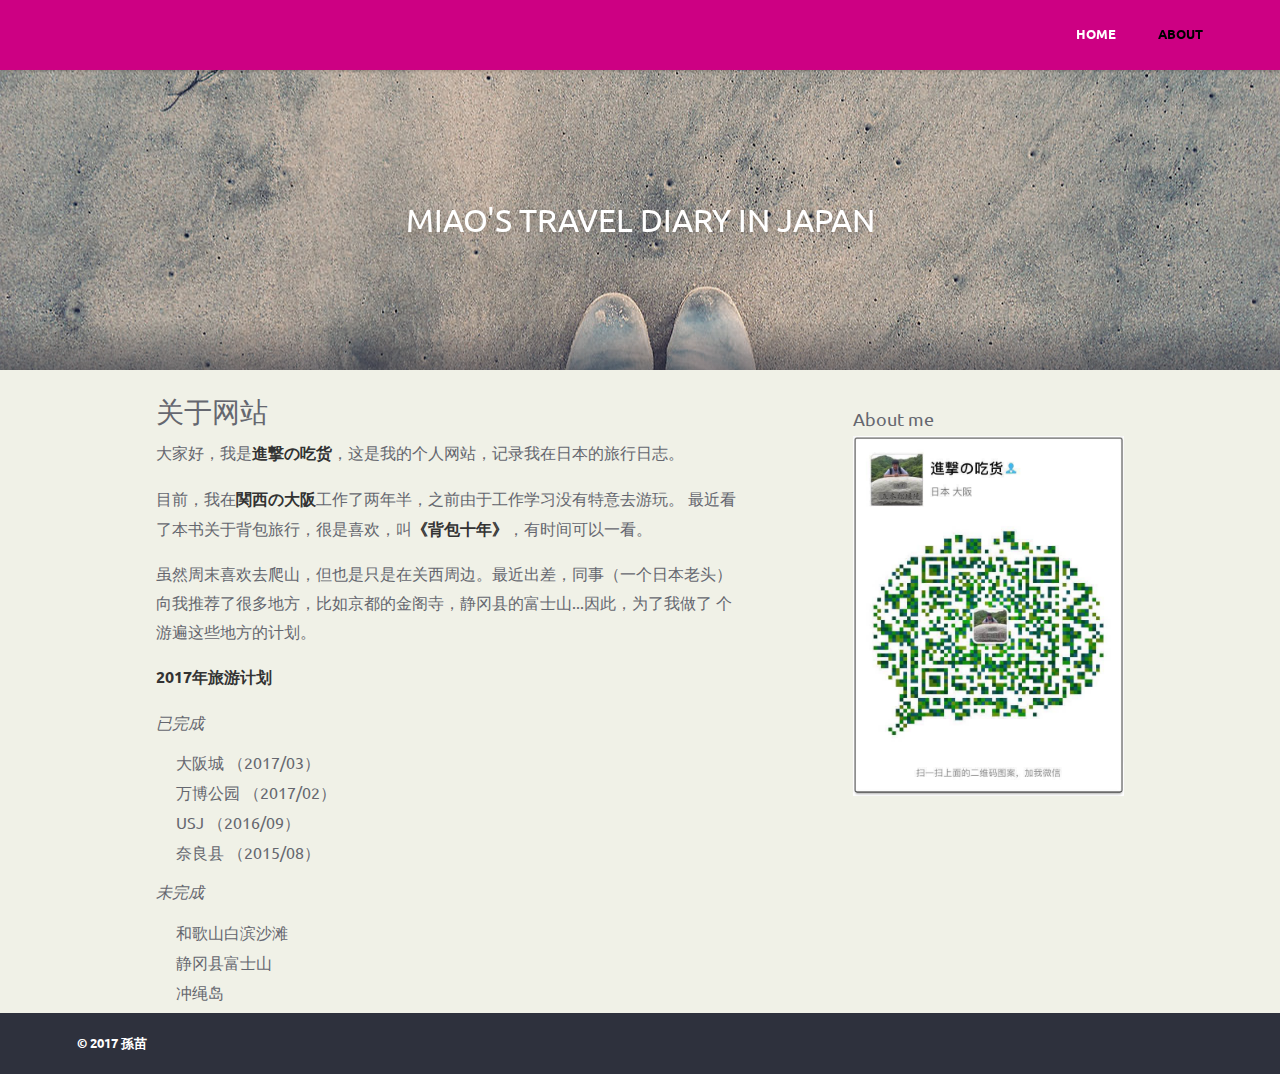
==== about/index.html @ 97a9df85 "Add About page" ====
<!doctype html>
<html lang="en" class="no-js">
<head>
	
<meta http-equiv="Content-Type" content="text/html; charset=utf-8" />
		<meta name="robots" content="index, follow" />
		<meta name="generator" content="RapidWeaver" />
		
	<meta charset="UTF-8">
	<meta name="viewport" content="width=device-width, initial-scale=1">
	<link href='https://fonts.googleapis.com/css?family=Droid+Sans:400,700|Ubuntu:300,400,700|Merriweather:400,700?rwcache=511678625' rel='stylesheet' type='text/css'>
	<link rel="stylesheet" type="text/css" media="all" href="../rw_common/themes/split/consolidated-1.css?rwcache=511678625" />
		 	
	
	
	<script src="https://ajax.googleapis.com/ajax/libs/jquery/1.11.0/jquery.min.js"></script>
	<script src="../rw_common/themes/split/js/modernizr.js?rwcache=511678625"></script>
	<title>About | Miao's  travel Diary in Japan</title>
	
	
	
	
	
</head>

<body>
	<header class="header">
		<div id="logo"><a href="cninjp.com"></a></div>

		<nav class="main-nav">
				<ul><li><a href="../" rel="">Home</a></li><li><a href="./" rel="" id="current">About</a></li></ul>
		</nav> <!-- main-nav -->
	</header>

	<section id="intro">
		<div id="intro-background"></div>
		<div id="intro-tagline">
			<h1>Miao's  travel Diary in Japan</h1> 
		</div> 
	</section> 

	<main class="content">
		<section id="subheader">
		
				<nav class="secondary-nav">
					<ul></ul>
				</nav> <!-- secondary-nav -->
		</section>
		
		<div class="container">
		<aside id="aside" role="complementary">
			<div id="sidebar">
					<h3 class="sidebarTitle">About me</h3>
					<img class="imageStyle" alt="WechatIMG12" src="files/wechatimg12.jpeg" width="674" height="896" /><br />   <br /><br />
					<div id="archives">
					
					</div><!-- archives -->
			</div><!-- sidebar -->
		</aside><!-- aside -->
			<div id="contentContainer">
					<h1 id="关于网站">关于网站</h1>

<p>大家好，我是<strong>進撃の吃货</strong>，这是我的个人网站，记录我在日本的旅行日志。</p>

<p>目前，我在<strong>関西の大阪</strong>工作了两年半，之前由于工作学习没有特意去游玩。
最近看了本书关于背包旅行，很是喜欢，叫<strong>《背包十年》</strong>，有时间可以一看。</p>

<p>虽然周末喜欢去爬山，但也是只是在关西周边。最近出差，同事（一个日本老头）
向我推荐了很多地方，比如京都的金阁寺，静冈县的富士山...因此，为了我做了
个游遍这些地方的计划。</p>

<p><strong>2017年旅游计划</strong></p>

<p><em>已完成</em></p>

<ul>
<li>大阪城 （2017/03）</li>
<li>万博公园 （2017/02）</li>
<li>USJ （2016/09）</li>
<li>奈良县 （2015/08）</li>
</ul>

<p><em>未完成</em></p>

<ul>
<li>和歌山白滨沙滩</li>
<li>静冈县富士山</li>
<li>冲绳岛</li>
</ul>
			</div>
		</div>
	</main> <!-- content -->
	
	<footer id="footer" role="contentinfo" class="clearfix">	
		<div id="footerContent">
			<div id="footerText">&copy; 2017 孫苗</div>
		</div><!-- footerContainer -->
		<div class="clearer"></div>
	</footer><!-- footer -->
	<script src="../rw_common/themes/split/js/yuzoolthemes.js?rwcache=511678625"></script>
	<script type="text/javascript" src="../rw_common/themes/split/javascript.js?rwcache=511678625"></script>
</body>
</html><!-- END html -->
---- rw_common/themes/split/consolidated-1.css ----
html,body,div,span,applet,object,iframe,h1,h2,h3,h4,h5,h6,p,blockquote,pre,a,abbr,acronym,address,big,cite,code,del,dfn,em,img,ins,kbd,q,s,samp,small,strike,strong,sub,sup,tt,var,b,u,i,center,dl,dt,dd,ol,ul,li,fieldset,form,label,legend,table,caption,tbody,tfoot,thead,tr,th,td,article,aside,canvas,details,embed,figure,figcaption,footer,header,hgroup,menu,nav,output,ruby,section,summary,time,mark,audio,video{margin:0;padding:0;border:0;font-size:100%;font:inherit;vertical-align:baseline}article,aside,details,figcaption,figure,footer,header,hgroup,menu,nav,section,main{display:block}body{line-height:1}ol,ul{list-style:none}blockquote,q{quotes:none}blockquote:before,blockquote:after,q:before,q:after{content:'';content:none}table{border-collapse:collapse;border-spacing:0}html * {    -webkit-font-smoothing: antialiased;    -moz-osx-font-smoothing: grayscale;    -webkit-text-size-adjust: none;}*,*:after,*:before {    -webkit-box-sizing: border-box;    -moz-box-sizing: border-box;    box-sizing: border-box;}body {    font-size: 100%;    font-family: "Ubuntu", sans-serif;    background-color: #2e313d;    padding-top: 0px!important;}img {    max-width: 100%;    height: auto;}.image-left {float: left;position: relative;padding: 0;margin: 10px;}.image-right {float: right;position: relative;padding: 0;margin: 10px;}.container {    width: 90%;    max-width: 768px;    margin: 0 auto;    padding-top: 2em;}.container::after {    content: '';    display: table;    clear: both;}.header {    position: fixed;    top: 0;    left: 0;    width: 100%;    height: 50px;    background: #c52b9f;    box-shadow: 0 1px 3px rgba(0, 0, 0, 0.2);    z-index: 3;}.header:after {    content: "";    display: table;    clear: both;}.header #logo {    float: left;    margin: 13px 0 0 5%;}.header #logo img {    display: block;    max-width: 100px;    height: auto;}@media only screen and (min-width: 768px) {    .header {        height: 70px;    }    .header #logo {        margin: 23px 0 0 5%;    }}.main-nav {    float: right;    margin-right: 5%;    width: 44px;    height: 100%;    background: url("images/icon-menu.svg") no-repeat center center;    background-size: 44px 44px;    cursor: pointer;}.main-nav ul {    position: absolute;    top: 0;    left: 0;    width: 100%;    -webkit-transform: translateY(-100%);    -moz-transform: translateY(-100%);    -ms-transform: translateY(-100%);    -o-transform: translateY(-100%);    transform: translateY(-100%);}.main-nav ul.is-visible {    -webkit-transform: translateY(50px);    -moz-transform: translateY(50px);    -ms-transform: translateY(50px);    -o-transform: translateY(50px);    transform: translateY(50px);}.main-nav a {    display: block;    height: 50px;    line-height: 50px;    padding-left: 5%;    background: #2e313d;    border-top: 1px solid #353846;    color: #FFF;}.main-nav li {    margin-bottom: 0!important}@media only screen and (min-width: 768px) {    .main-nav {        width: auto;        height: auto;        background: 0;        cursor: auto;    }    .main-nav ul {        position: static;        width: auto;        -webkit-transform: translateY(0);        -moz-transform: translateY(0);        -ms-transform: translateY(0);        -o-transform: translateY(0);        transform: translateY(0);        line-height: 65px;    }    .main-nav ul.is-visible {        -webkit-transform: translateY(0);        -moz-transform: translateY(0);        -ms-transform: translateY(0);        -o-transform: translateY(0);        transform: translateY(0);    }    .main-nav li {        display: inline;        margin-left: 1em;    }    .main-nav a {        display: inline-block;        height: auto;        line-height: normal;        background: transparent!important;        padding: .6em 1em;        border-top: 0;        font-size: 13px;        font-size: .8125rem;        font-weight: bold;        text-transform: uppercase;    }}.secondary-nav {    pointer-events: auto;    white-space: nowrap;    -webkit-overflow-scrolling: touch;    overflow-x: auto;    overflow-y: hidden;    display: block;    height: auto;    line-height: 60px;    width: 100%;    z-index: 9999;}.secondary-nav ul {    position: static;    top: 65px;    left: 0;    width: 100%;    line-height: 40px;    padding-left: 10px;    background: #2e313d;}  .secondary-nav ul ul {margin: 0px; line-height: 54px!important;}.secondary-nav ul.is-visible {    -webkit-transform: translateY(50px);    -moz-transform: translateY(50px);    -ms-transform: translateY(50px);    -o-transform: translateY(50px);    transform: translateY(50px);}.secondary-nav a {    display: block;    height: 50px;    line-height: 50px;    padding-left: 0;    color: #FFF;    font-size: 1em;    margin-right: 1em;}.secondary-nav li {    line-height: 0;    margin-bottom: 0;    display: inline-block;    margin-right: 0;    margin-top: 0;}@media only screen and (min-width: 768px) {    .secondary-nav {        width: auto;        height: auto;        background: 0;        cursor: auto;    }    .secondary-nav ul {        position: static;        width: 100%;        -webkit-transform: translateY(0);        -moz-transform: translateY(0);        -ms-transform: translateY(0);        -o-transform: translateY(0);        transform: translateY(0);        line-height: 40px;    }    .secondary-nav ul.is-visible {        -webkit-transform: translateY(0);        -moz-transform: translateY(0);        -ms-transform: translateY(0);        -o-transform: translateY(0);        transform: translateY(0);    }    .secondary-nav li {        display: inline-block;        margin-left: 1em;        margin-right: 0;    }    .secondary-nav a {        display: block;        height: auto;        line-height: normal;        background: transparent;        padding: .6em 1em;        border-top: 0;        font-size: 13px;        font-size: .8125rem;        font-weight: bold;        text-transform: uppercase;    }}#intro {    position: relative;    height: 300px;    margin-top: 50px;    z-index: 1;}#intro #intro-background {    height: 100%;    width: 100%;background-repeat: no-repeat;background-position: center center;background-size: cover;box-shadow: 0 0 30px rgba(0, 0, 0, 0.5);}#intro #intro-tagline {    position: absolute;    width: 90%;    max-width: 1170px;    left: 50%;    top: 50%;    bottom: auto;    right: auto;    -webkit-transform: translateX(-50%) translateY(-50%);    -moz-transform: translateX(-50%) translateY(-50%);    -ms-transform: translateX(-50%) translateY(-50%);    -o-transform: translateX(-50%) translateY(-50%);    transform: translateX(-50%) translateY(-50%);}#intro h1 {    text-transform: uppercase;    font-size: 24px;    font-size: 1.5rem;    text-align: center;    color: #fff;    text-shadow: 0 2px 6px rgba(0, 0, 0, 0.2);}@media only screen and (min-width: 768px) {    #intro {        height: 400px;        margin-top: 70px;    }    #intro h1 {        font-size: 30px;        font-size: 1.875rem;    }}@media only screen and (min-width: 1170px) {    #intro {        position: fixed;        top: 70px;        left: 0;        width: 100%;        height: 500px;        margin-top: 0;    }    #intro .intro-background {        -webkit-transform-origin: 50% 100%;        -moz-transform-origin: 50% 100%;        -ms-transform-origin: 50% 100%;        -o-transform-origin: 50% 100%;        transform-origin: 50% 100%;        -webkit-backface-visibility: hidden;        backface-visibility: hidden;    }    #intro h1 {        font-size: 32px;        font-size: 2rem;    }}.content {    position: relative;    padding-right: 0;    padding-bottom: 2em;    padding-left: 0;    line-height: 1.6;    color: #65676f;    background-color: #f0f1e7;    z-index: 2;}.content::before {    content: '';    position: absolute;    bottom: 100%;    left: 0;    width: 100%;    height: 50px;    background: -webkit-linear-gradient(bottom, rgba(46, 49, 61, 0.5), rgba(46, 49, 61, 0));background: linear-gradient(to top, rgba(46, 49, 61, 0.5), rgba(46, 49, 61, 0));}.no-cssgradients .cd-content::before {display: none;}.content h2 {font-size: 20px;font-size: 1.25rem;}.content p {margin: 1em 0;}@media only screen and (min-width: 768px) {.content {        line-height: 1.8;padding-bottom: 2em;}    .content h2 {font-size: 30px;font-size: 1.875rem;}}@media only screen and (min-width: 1170px) {.content {        padding: 0 0 2em;margin-top: 570px;}}#footer {left: 0;width: 100%;background: #2e313d;}#footerContent {display: block;height: auto;line-height: normal;background: transparent;padding: 1.6em 1em;border-top: 0;font-size: 13px;font-size: .8125rem;font-weight: bold;text-transform: uppercase;margin-left: 5%;}h1,h2,h3,h4,h5,h6 {font-weight: normal;}h1 a,h2 a,h3 a,h4 a,h5 a,h6 a {font-weight: inherit;}h1 {font-size: 28px;line-height: 50px;}h2 {font-size: 22px;line-height: 30px;}h3 {font-size: 18px;line-height: 34px;}h4 {font-size: 16px;line-height: 30px;}h5 {font-size: 14px;line-height: 24px;}h6 {font-size: 12px;line-height: 21px;}em {font-style: italic;}strong {font-weight: bold;color: #333;}small {font-size: 80%;}a,a:visited {text-decoration: none;}ul {list-style: none outside;}ol {list-style: decimal;}ul.square {list-style: square outside;}ul.circle {list-style: circle outside;}ul.disc {list-style: disc outside;}ul ul,ul ol,ol ol,ol ul {margin: 4px 0 5px 30px;font-size: 90%;}ul ul li,ul ol li,ol ol li,ol ul li {margin-bottom: 6px;}li {line-height: 18px;margin-bottom: 12px;}ul.large li {line-height: 21px;}li p {line-height: 21px;}.container ul,.container ol {padding-left: 20px;}blockquote {border-left: 10px solid #ccc;padding: .5em 10px;quotes: "\201C""\201D""\2018""\2019";}blockquote:before {color: #ccc;content: open-quote;font-size: 4em;line-height: .1em;margin-right: .25em;vertical-align: -0.4em;}blockquote p {display: inline;}.blog-archive-month {color: #3f3f3f;}.blog-archive-link {color: #3f3f3f;}.blog-archive-link-enabled {color: #3f3f3f;}.blog-archive-link a:link,.blog-archive-link a:visited {color: #3f3f3f;}.blog-entry {margin-top: 5px;margin-bottom: 20px;}.blog-entry-body {padding-right: 30px;padding-top: 15px;max-width: 500px;margin-bottom: 50px;border-bottom: 1px solid #dadada;padding-bottom: 40px;}h1.blog-entry-title a:link {color: #3f3f3f;}.blog-entry-title {padding-top: 0;margin-bottom: 0;}.blog-entry-date {top: 15px;position: relative;margin-bottom: 20px;max-width: 530px;}.blog-entry-category {display: inline-block;padding: 5px;}.blog-entry-category a:link,.blog-entry-category a:visited {color: #3f3f3f;}.blog-entry-permalink a:link,.blog-entry-permalink a:visited {color: #3f3f3f;}.blog-read-more {color: #3f3f3f;}p.blog-entry-tags,p.blog-entry-tags a:link {color: #3f3f3f;margin-top: 10px;}ul.blog-tag-cloud {text-align: left;display: block;list-style-type: none;padding: 0;margin: 30px 0 0;}ul.blog-tag-cloud a:link {color: #3f3f3f;}#blog-archives {margin-top: 30px;}#blog-categories {margin-top: 10px;}.blog-category-link-enabled {color: #3f3f3f;}#blog-rss-feeds {margin-top: 30px;}.blog-rss-link {color: #3f3f3f;}.blog-comments-rss-link {color: #3f3f3f;}.filesharing-item {background-color: #e5e5e5;padding: 30px;margin-top: 40px;margin-bottom: 40px;}.filesharing-item-title a:link {color: #3f3f3f;font-size: 14px;}.filesharing-item-title a:hover {color: #b2b2b2;}.filesharing-item-description {margin-top: 10px;}.album-title {font-size: 18px;line-height: 28px;font-weight: bold;margin-bottom: 20px;margin-top: 60px;padding-left: 30px;}.album-description {margin-bottom: 20px;}.album-wrapper {padding-left: 30px;}.thumbnail-wrap {float: left;margin-right: 30px;margin-bottom: 80px;padding-right: 10px;display: block;width: 100%;}.thumbnail-frame {cursor: pointer}.thumbnail-frame img {position: relative;cursor: pointer;border: 10px solid #fff;box-shadow: 0 2px 3px rgba(0, 0, 0, 0.2);}.thumbnail-frame:hover {-webkit-transform: scale(1.05);z-index: 1;}.photo-background {padding: 60px;text-align: center;}.photo-navigation {margin: 20px;}.photo-links {padding: 8px;}.photo-navigation a:link,.photo-navigation a:visited {color: #3f3f3f;}.photo-navigation a:hover {color: #b2b2b2;}.photo-frame {max-width: 100%;height: auto;position: relative;border: 10px solid #fff;box-shadow: 0 2px 3px rgba(0, 0, 0, 0.2);}.photo-title {font-size: 24px;line-height: 28px;font-weight: bold;margin-bottom: 20px;}.photo-caption {font-size: 18px;line-height: 22px;}.movie-description {margin-top: 20px;margin-bottom: 20px;}.movie-thumbnail-frame {margin-bottom: 20px;width: 32%;display: block;float: right;margin-left: 5px;margin-right: 8px;}.movie-thumbnail-frame:hover {-webkit-transform: scale(1.05);z-index: 1;}.movie-thumbnail-frame img {width: 100%!important;height: auto!important;}.movie-thumbnail-caption {text-align: center;padding-top: 5px;margin: 0;overflow: hidden;}.movie-background {width: 100%;text-align: center;}.message-text {color: #3f3f3f;margin-bottom: 10px;margin-left: 10px;margin-top: 40px;}label {color: #3f3f3f;margin-left: 10px;}form br {}.form-input-field,.form-input-textarea {background-color: #ebebeb;width: 310px;display: block;line-height: 1.3em;padding: 8px 16px;font-size: 1.8em;margin: 0 6px 6px auto;outline: 0;height: 20px;border: 0;-webkit-transition: all .4s;-moz-transition: all .4s;-ms-transition: all .4s;-o-transition: all .4s;transition: all .4s;color: #fff;}.form-input-field:focus,.textarea.form-input-field:focus {background-color: #838383;color: white;}.form-input-field {width: 300px;height: 50px;margin-bottom: 0px;margin-left: 10px;}textarea.form-input-field {width: 70%;max-width: 500px;height: 300px;margin-bottom: 0px;}.form-input-button {width: auto;line-height: 20px;height: 30px;font-size: 16px;cursor: pointer;color: #fff;-webkit-appearance: none;margin-left: 10px;text-transform: uppercase;border: 0;padding: 12px 35px 30px;background: 0;-moz-border-radius: 2px;border-radius: 2px;-webkit-border-radius: 2px;margin-top: 20px;}.form-input-button:hover {background-color: #ff6860;-webkit-transition: all .4s;-moz-transition: all .4s;-ms-transition: all .4s;-o-transition: all .4s;transition: all .4s;}form select {padding: 5px 15px;-webkit-appearance: button;-webkit-border-radius: 0;-webkit-box-shadow: 0;-webkit-padding-end: 20px;-webkit-padding-start: 5px;-webkit-user-select: none;-moz-border-radius: 0;-moz-box-shadow: 0;-moz-padding-end: 5px;-moz-padding-start: 5px;-moz-user-select: none;-moz-linear-gradient: #fafafa, #f4f4f4 40%, #e5e5e5;color: #555;overflow: hidden;text-overflow: ellipsis;white-space: nowrap;width: 300px;height: 50px;font-size: 1em;background: #d8d9d8;background-repeat: no-repeat;background-position: center;}form select,form select:focus {outline: 0;height: 50px;font-size: 1em;width: 300px!important;}ul.tree {margin: 40px 0 0 40px;}ul.tree>li {float: none;margin-bottom: 20px;list-style: none;}ul.tree ul {padding-top: 10px;list-style: none;font-size: 18px;line-height: 28px;padding-bottom: 5px;}ul.tree ul li ul {display: none;}ul.tree a:link {color: #3f3f3f;}ul.tree a:hover {color: #b2b2b2;}ul.tree ul li a {color: #b2b2b2!important;}ul.tree ul li a:hover {text-decoration: underline;}ul.tree li ul li {padding-top: 15px;}#aside {float: right;width: 28%;margin-left: 10%;}#sidebar {width: 100%;margin: 0 auto;}#sidebar li {line-height: 1em;}#sidebar {width: 100%;margin: 0 auto;}#sidebar li {line-height: 1em;}@media only screen and (max-width: 767px) {#aside {        float: none;width: 100%;margin-left: 0;}    #sidebar {width: 100%;}    #sidebar {margin-bottom: 0;}}@media only screen and (max-width: 767px) {#aside {        float: none;width: 100%;margin-left: 0;}    #sidebar {width: 100%;}    #sidebar {margin-bottom: 20px;}}@media only screen and (max-width: 480px) {.form-input-field {        width: 85%!important;}    textarea.form-input-field {width: 85%!important;}    .message-text {width: 85%!important;}    form select {width: 85%!important;}    .form-input-field,    .form-input-button,    label,    .message-text,    form select {margin-left: 20px!important;}}/* RapidCart */.rcItemThumb {margin-top: 20px;}#rcHeader img, .rcButton img, .rcCartTools img {max-width: auto;width: auto;}/* @end *//* iPad Portrait Navigation Adjustment */@media only screen and (min-device-width: 768px) and (max-device-width: 1024px) and (orientation: portrait) {.main-nav {    float: right;margin-right: 5%;width: 44px;height: 100%;background: url("images/icon-menu.svg") no-repeat center center;background-size: 44px 44px;cursor: pointer;}.main-nav ul {position: absolute;top: 0;left: 0;width: 100%;-webkit-transform: translateY(-100%);-moz-transform: translateY(-100%);-ms-transform: translateY(-100%);-o-transform: translateY(-100%);transform: translateY(-100%);padding-top: 20px;}.main-nav ul.is-visible {-webkit-transform: translateY(50px);-moz-transform: translateY(50px);-ms-transform: translateY(50px);-o-transform: translateY(50px);transform: translateY(50px);}.main-nav a {display: block;height: 50px;line-height: 30px;padding-left: 5%;text-transform: none;font-weight: normal;font-size: 1em;border-top: 1px solid #353846;}.main-nav li {margin-bottom: 0!important;display: block!!important;margin-left: 0em!important}}/* @end */#container,#breadcrumb li:last-child a,form label,.message-text,.photo-title {color: #65676F;}.filesharing-item-title a:link {color: #65676F;}h1.blog-entry-title a:link,.blog-entry-title a,.blog-entry-title,.album-title,.movie-page-title,h1,h2,h3,h4,h5,h6 {color: #65676F;}.content {color: #65676F;background-color: #F0F1E7;}a:link,a:visited,.photo-navigation a:link,.photo-navigation a:visited {color: #65676F;}a:hover,.photo-navigation a:hover {color: #65676F;}.main-nav a {color: #FFFFFF;background: #2E313D;}.main-nav a:hover {color: #000000;}/* iPad Portrait Navigation Adjustment */@media only screen and (min-device-width: 768px) and (max-device-width: 1024px) and (orientation: portrait) {.main-nav a {    color: #FFFFFF;background: #2E313D!important;}.main-nav a:hover {color: #000000;}}.main-nav a#current,a.currentAncestor.parent {color: #000000;}.secondary-nav ul {background: #2E313D;}.secondary-nav a {color: #FFFFFF;}.secondary-nav a:hover {color: #000000;}.secondary-nav a#current {color: #000000;}#intro h1 {color: #FFFFFF;}h1.siteTitle a:hover,h1.blog-entry-title a:hover {color: %colour_title*0.5%;}body {background-color: #2E313D;}#sidebar {background-color: %colour_sidebarBcrnd%;color: %colour_sidebarTxt%;}#sidebar a:link,#sidebar a:visited {color: %colour_sidebarLinks%;border-bottom: 1px solid %colour_sidebarLinks%;}#sidebar a:hover {color: %colour_sidebarLinksHover%;border-bottom: 1px solid %colour_sidebarLinksHover%;}#sidebar h1,#sidebar h2,#sidebar h3,#sidebar h4,#sidebar h5,#sidebar h6 {color: %colour_sidebarTitle%;}.header {background: #CD0083;}#footer {background: #2E313D;}#footerContent {color: #FFFFFF;}#footer a:link,#footer a:visited {color: #B2B2B2;}#footer a:hover,#footer a:active {color: #3F3F3F;}h1.siteTitle a {color: %colour_titleHeader%;}h2.entry-title a {color: %colour_entryTitle%;}.date-title {color: %colour_entryDate%;}ul.tree a:link {color: #65676F;}ul.tree ul li a {color: %colour_text%!important;}blockquote {border-left: 10px solid #CCCCCC;}blockquote:before {color: #CCCCCC;}button,.blog-entry-category {background: %colour_btn%!important;}button:hover,.blog-entry-category:hover {background: %colour_btnHover%!important;}.form-input-field,.form-input-textarea {color: #65676F;}form select {border-color: %colour_background%;}.form-input-field,.form-input-textarea {background-color: #EBEBEB;color: #FFFFFF;}.form-input-field:focus,.textarea.form-input-field:focus {background-color: #838383;color: #FFFFFF;}.form-input-button {background: #FF6860;color: #FFFFFF;}.form-input-button:hover {background-color: #000000;}#intro #intro-background{height:100%;width:100%;background:url("images/header.jpg") no-repeat center center;background-size:cover;box-shadow:0 0 30px rgba(0,0,0,0.5)}#intro {position: relative;height: 100px;margin-top: 50px;z-index: 1;}#intro h1 {font-size: 1.0rem;}h1 {line-height: 20px;}@media only screen and (min-width: 768px) {#intro {        height: 200px;margin-top: 70px;}        #intro h1 {font-size: 30px;font-size: 1.875rem;}}@media only screen and (min-width: 1170px) {#intro {        position: fixed;top: 70px;left: 0;width: 100%;height: 300px;margin-top: 0;}    #intro h1 {font-size: 32px;font-size: 2rem;}    .content {padding: 0;margin-top: 370px;}}.container{max-width:968px}#contentContainer{max-width:60%}@media only screen and (max-width:767px){#contentContainer{max-width:100%}}
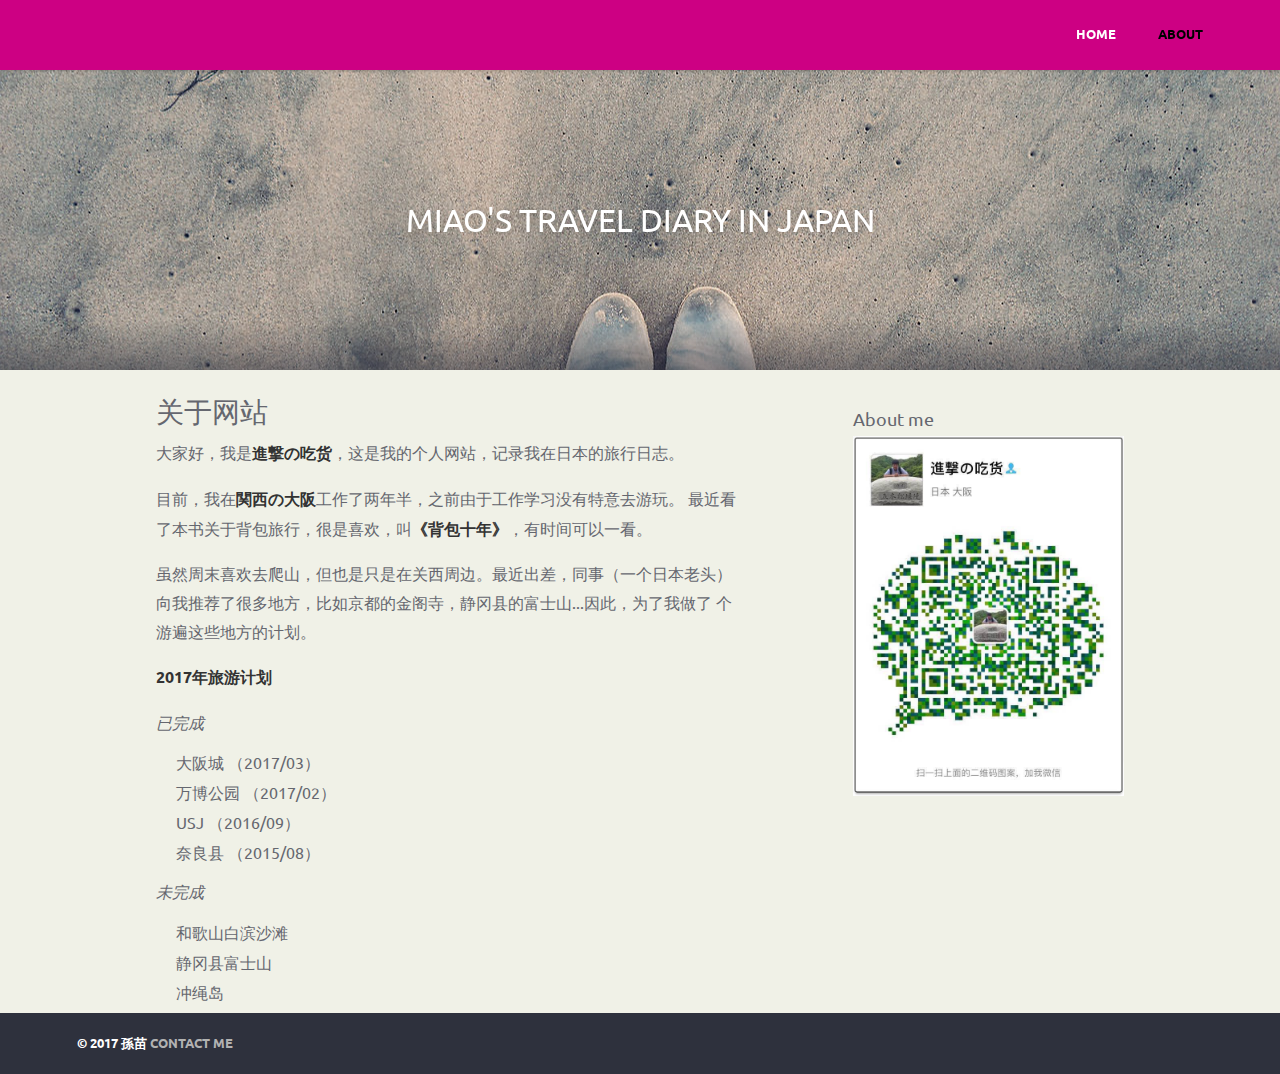
==== commit 4728cdf9: "some fix of the page" ====
--- a/about/index.html
+++ b/about/index.html
@@ -3,6 +3,7 @@
 <head>
 	
 <meta http-equiv="Content-Type" content="text/html; charset=utf-8" />
+		<meta name="description" content="关于网站建立的初衷介绍以及接下来自己的旅游计划与完成状况。" />
 		<meta name="robots" content="index, follow" />
 		<meta name="generator" content="RapidWeaver" />
 		
@@ -15,7 +16,7 @@
 	
 	<script src="https://ajax.googleapis.com/ajax/libs/jquery/1.11.0/jquery.min.js"></script>
 	<script src="../rw_common/themes/split/js/modernizr.js?rwcache=511678625"></script>
-	<title>About | Miao's  travel Diary in Japan</title>
+	<title>About the author</title>
 	
 	
 	
@@ -93,7 +94,7 @@
 	
 	<footer id="footer" role="contentinfo" class="clearfix">	
 		<div id="footerContent">
-			<div id="footerText">&copy; 2017 孫苗</div>
+			<div id="footerText">&copy; 2017 孫苗 <a href="#" id="rw_email_contact">Contact Me</a><script type="text/javascript">var _rwObsfuscatedHref0 = "mai";var _rwObsfuscatedHref1 = "lto";var _rwObsfuscatedHref2 = ":su";var _rwObsfuscatedHref3 = "n.m";var _rwObsfuscatedHref4 = "iao";var _rwObsfuscatedHref5 = ".20";var _rwObsfuscatedHref6 = "08@";var _rwObsfuscatedHref7 = "163";var _rwObsfuscatedHref8 = ".co";var _rwObsfuscatedHref9 = "m";var _rwObsfuscatedHref = _rwObsfuscatedHref0+_rwObsfuscatedHref1+_rwObsfuscatedHref2+_rwObsfuscatedHref3+_rwObsfuscatedHref4+_rwObsfuscatedHref5+_rwObsfuscatedHref6+_rwObsfuscatedHref7+_rwObsfuscatedHref8+_rwObsfuscatedHref9; document.getElementById("rw_email_contact").href = _rwObsfuscatedHref;</script></div>
 		</div><!-- footerContainer -->
 		<div class="clearer"></div>
 	</footer><!-- footer -->
